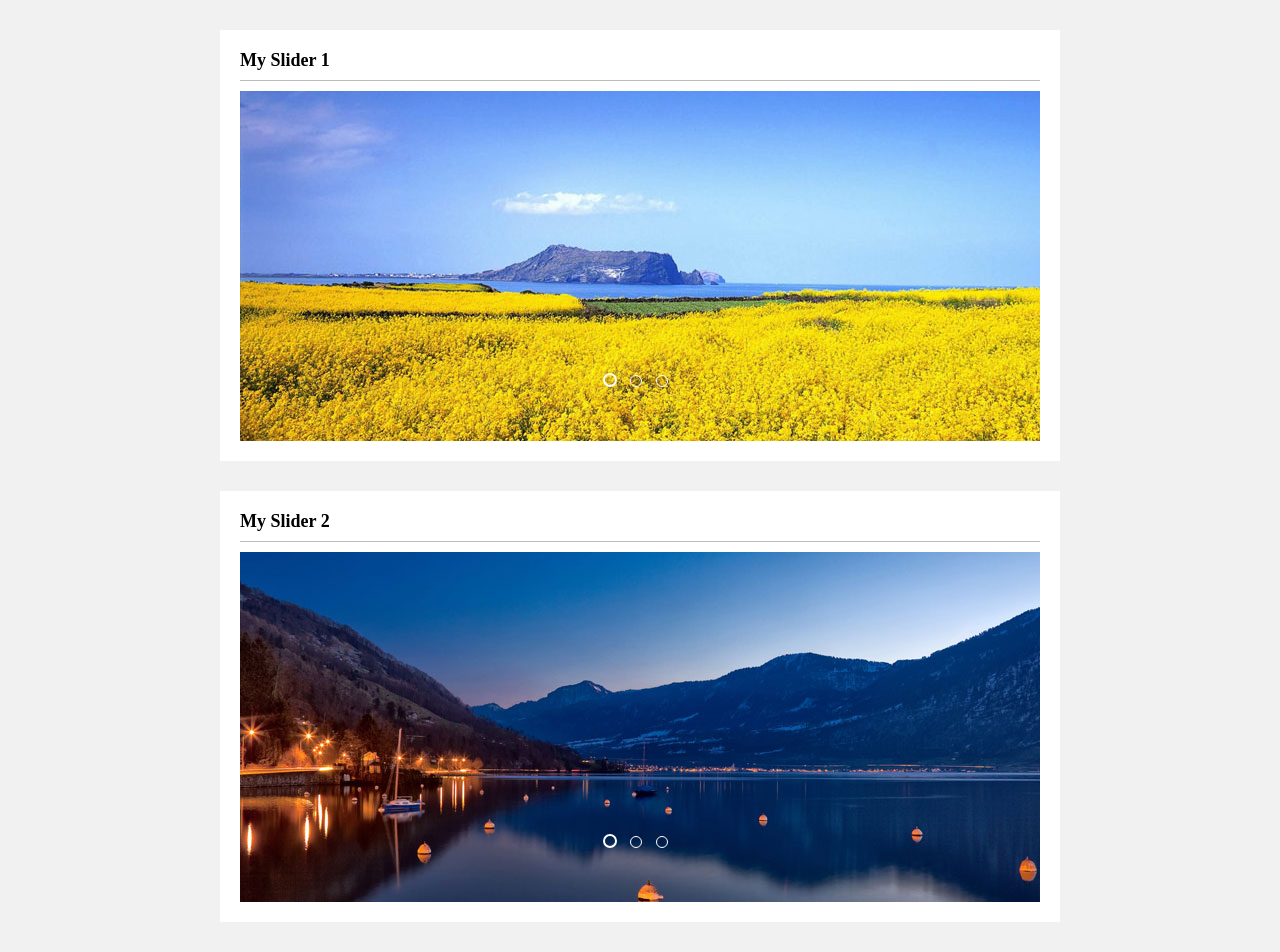
==== task1-slider/index.html @ 1415cfe9 "task1-slider" ====
<!DOCTYPE html>
<html xmlns="http://www.w3.org/1999/xhtml">
<head >
<meta http-equiv="Content-Type" content="text/html; charset=utf-8"/>
<!-- build:css -->
<link href="./css/slider.css" rel="stylesheet" />
<!-- endbuild  -->
<title>我的轮播图</title>
</head>
<body>
    <!--轮播图的盒子one-->
    <div class="box">
       <!-- 头部标题-->
        <div class="box-header">
            <h4>My  Slider 1</h4>
        </div>
      <!-- 轮播的内容-->
        <div class="box-content">
            <div class="slider" id="slider1">
                <!--  轮播图按钮-->
               <ul class="slider-indicators">
                    <li class="active "></li>
                    <li></li>
                    <li></li>
                </ul>
             <!-- 轮播图内容-->
               <div role="listbox" class="slider-items">
                <div class="item slideactive">
                    <img src="./img/3.jpg" /></div>
                <div class="item">
                    <img src="./img/2.jpg" /></div>
                <div class="item">
                    <img src="./img/1.jpg" /></div>
            </div>
            <span class="slider-control prev"><i class="iconfont">&#xe64e;</i></span>
            <span class="slider-control next"><i class="iconfont">&#xe651;</i></span>
           </div>
           <!-- 左右选择按钮-->
        </div>
        <!--底部内容-->
      <!--  <div class="box-footer"></div>-->
    </div>

    <!--轮播图的盒子two-->
    <div class="box">
       <!-- 头部标题-->
        <div class="box-header">
            <h4>My  Slider 2</h4>
        </div>
      <!-- 轮播的内容-->
        <div class="box-content">
            <div class="slider" id="slider2">
                <!--  轮播图按钮-->
               <ul class="slider-indicators">
                    <li class="active "></li>
                    <li></li>
                    <li></li>
                </ul>
             <!-- 轮播图内容-->
               <div role="listbox" class="slider-items">
                <div class="item slideactive">
                    <img src="./img/6.jpg" /></div>
                <div class="item">
                    <img src="./img/5.jpg" /></div>
                <div class="item">
                    <img src="./img/4.jpg" /></div>
            </div>
            <span class="slider-control prev"><i class="iconfont">&#xe64e;</i></span>
            <span class="slider-control next"><i class="iconfont">&#xe651;</i></span>
           </div>
        </div>
        <!--底部内容-->
      <!--  <div class="box-footer"></div>-->
    </div>
    <!-- build:js -->
    <script src="./js/common.js"></script>
    <script src="./js/slider.js"></script>
   <!-- endbuild  -->
  
    <script type="text/javascript">         
        var slideDiv = DOM("#slider1").dom[0];
        var slider = new Slider(slideDiv, {
            "sliderEffect": "slide",
            "autoSlide": false,
            "slideInterval": 2000
        });
        var slideDiv2 = DOM("#slider2").dom[0];
        var slider2 = new Slider(slideDiv2, {
            "sliderEffect": "fadeout",
            "autoSlide": true,
            "slideInterval": 2000
        });
        // 注意 now,next,prev都为dom对象,xxx.index表示改轮播图的下标索引
        slider.on('willslide', function (now, next) {
            console.info('slider  now:' + now.index + ' next:' + next.index);
        });
        slider.on('didslide', function (now, prev) {
            console.info('slider  now:' + now.index + ' prev:' + prev.index);
        });

    </script>
</body>
</html>
---- task1-slider/css/slider.css ----
﻿* {
    margin: 0;
    padding: 0;
}

body {
    background-color: #F1F1F1;
    font-family: 'Microsoft YaHei';
    font-size: 14px;
}

.box {
    margin: 30px auto;
    background-color: #fff;
    padding: 20px;
    width: 800px;
}

.box-header {
    height: 30px;
    border-bottom: 1px solid #BCBCBC;
}

    .box-header h4 {
        font-size: 18px;
        font-family: 'Microsoft YaHei';
        display: inline-block;
        margin-right: 10px;
    }

.box-content {
    margin-top: 10px;
    height:350px;
    text-align: center;
    position: relative;
    overflow: hidden;
}

.slider {
    height: 100%;
    width: 100%;
    text-align: center;
    position: absolute;
    overflow: hidden;
}

ul {
    display: inline-block;
    position: absolute;
    z-index: 50;
    bottom: 50px;
    width: 60%;
    left: 20%;
    text-align: center;
}

li {
    /*list-style: circle;*/
    margin-right: 10px;
    display: inline-block;
    height: 10px;
    width: 10px;
    cursor: pointer;
    background-color: rgba(0,0,0,0);
    border: 1px solid #fff;
    border-radius: 10px;
    -webkit-transition: border .6s ease-in;
    -o-transition: border .6s ease-in;
    transition: border .6s ease-in;
}

    li.active {
        display: inline-block;
        cursor: pointer;
        background-color: #000\9;
        background-color: rgba(0,0,0,0);
        border: 2px solid #fff;
        border-radius: 10px;
    }

img {
    display: block;
    width: 100%;
    height: 100%;
}

.item {
    display: none;
    -moz-transition-property: left,opacity;
    -moz-transition-duration: .6s;
    -moz-transition-timing-function: ease-in;
    -webkit-transition-property: left,opacity;
    -webkit-transition-duration: .6s;
    -webkit-transition-timing-function: ease-in;
    transition-property: left,opacity;
    transition-duration: .6s;
    transition-timing-function: ease-in;
    filter: alpha(opacity=100);
    -moz-opacity: 1;
    opacity:1;
    position: absolute;
    height: 400px;
    width: 100%;
    height: 100%;
    left: 0px;
}

   .item.slideactive {
        display: inherit !important;
        left:0px;
    }
    .item.slideright {
       left:100%;
       display:block;
    }
     .item.slideleft {
       left:-100%;
       display:block;
    }
    .item.slidemiss {
        left:0px;
       display:none;
    }
    .item.fade_in_before {
       opacity:0;
       -moz-opacity:0;
       filter:alpha(opacity=0);
       display:block;
    }
    .item.fadein {
       opacity:1;
       -moz-opacity:1;
       filter:alpha(opacity=100);
       display:block;
    }
    .item.fadeout {
        opacity:0;
       -moz-opacity:0;
       filter:alpha(opacity=0);
        display:block;
    }
    .item.fade_out_after {
       display:none;
    }
.slider .slider-items {
    height:100%;
    padding:0;
}
   .slider > span {
    position: absolute;
    top: 40%;
    cursor: pointer;
    height: 50px;
    width: 30px;
    line-height: 50px;
    background-color: black;
    vertical-align: central;
    text-align: center;
    display: none;
    filter: alpha(opacity=30); /*IE滤镜，透明度50%*/
    -moz-opacity: 0.3; /*Firefox私有，透明度50%*/
    opacity: 0.3; /*其他，透明度50%*/
}

    .slider > span:first-of-type {
        left: 0px;
    }

    .slider > span:last-child {
        right: 0px;
    }

@font-face {
    font-family: 'iconfont';
    src: url('../iconfont/iconfont.eot'); /* IE9*/
    src: url('../iconfont/iconfont.eot?#iefix') format('embedded-opentype'), /* IE6-IE8 */
    url('../iconfont/iconfont.woff') format('woff'), /* chrome、firefox */
    url('../iconfont/iconfont.ttf') format('truetype'), /* chrome、firefox、opera、Safari, Android, iOS 4.2+*/
    url('../iconfont/iconfont.svg#iconfont') format('svg'); /* iOS 4.1- */
}

.iconfont {
    font-family: "iconfont" !important;
    font-size: 30px;
    font-style: normal;
    -webkit-font-smoothing: antialiased;
    -webkit-text-stroke-width: 0.2px;
    -moz-osx-font-smoothing: grayscale;
    color: white;
    display: inherit;
    opacity: 1;
    filter: alpha(opacity=100);
    -moz-opacity: 1;
}
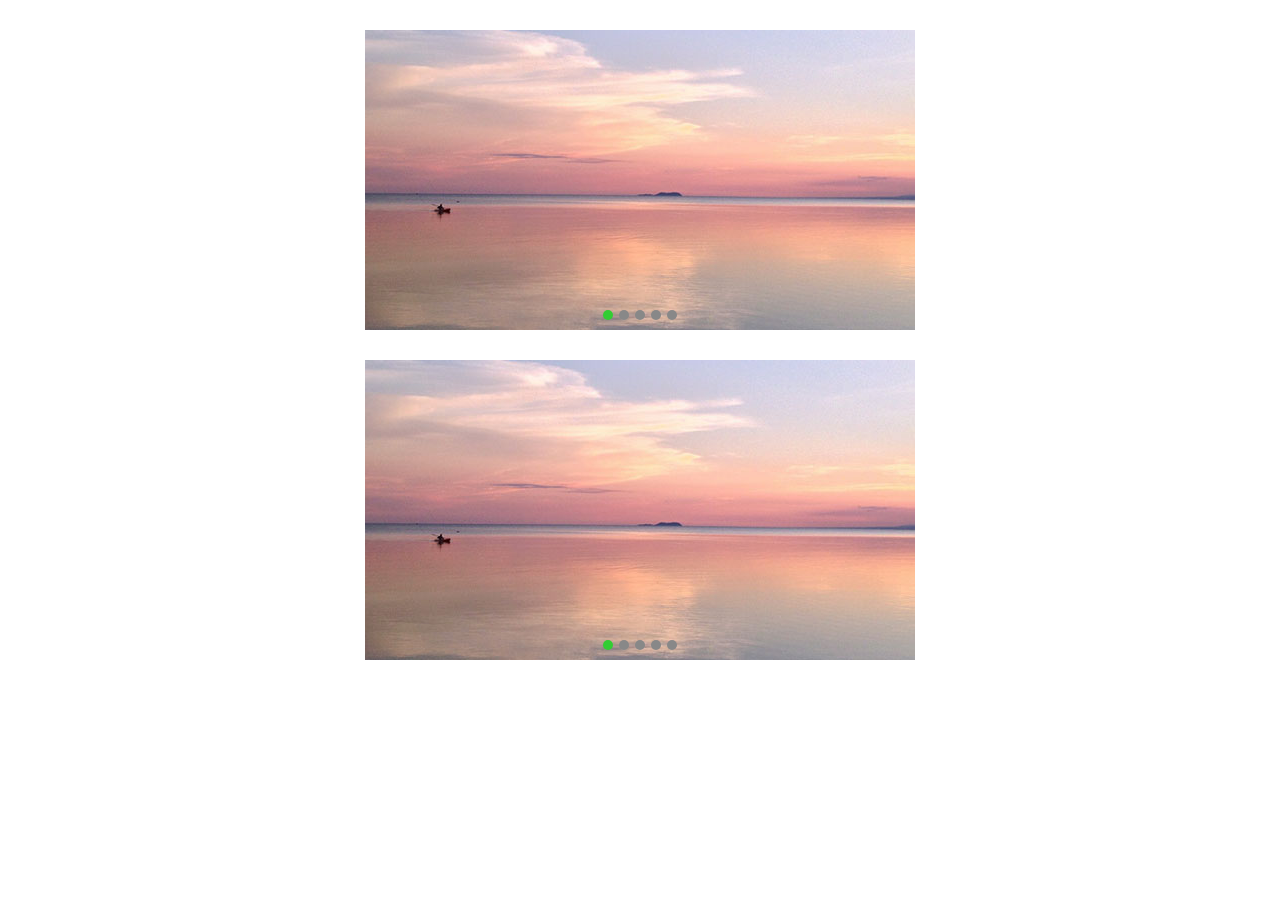
==== commit 9326ba14: "陈浩－提交 陈浩－提交" ====
--- a/task1-slider/index.html
+++ b/task1-slider/index.html
@@ -1,103 +1,50 @@
 <!DOCTYPE html>
-<html xmlns="http://www.w3.org/1999/xhtml">
-<head >
-<meta http-equiv="Content-Type" content="text/html; charset=utf-8"/>
-<!-- build:css -->
-<link href="./css/slider.css" rel="stylesheet" />
-<!-- endbuild  -->
-<title>我的轮播图</title>
+<html lang="en">
+<head>
+    <meta charset="UTF-8">
+    <title>slider</title>
+    <link rel="stylesheet" href="css/slider.css">
 </head>
 <body>
-    <!--轮播图的盒子one-->
-    <div class="box">
-       <!-- 头部标题-->
-        <div class="box-header">
-            <h4>My  Slider 1</h4>
-        </div>
-      <!-- 轮播的内容-->
-        <div class="box-content">
-            <div class="slider" id="slider1">
-                <!--  轮播图按钮-->
-               <ul class="slider-indicators">
-                    <li class="active "></li>
-                    <li></li>
-                    <li></li>
-                </ul>
-             <!-- 轮播图内容-->
-               <div role="listbox" class="slider-items">
-                <div class="item slideactive">
-                    <img src="./img/3.jpg" /></div>
-                <div class="item">
-                    <img src="./img/2.jpg" /></div>
-                <div class="item">
-                    <img src="./img/1.jpg" /></div>
-            </div>
-            <span class="slider-control prev"><i class="iconfont">&#xe64e;</i></span>
-            <span class="slider-control next"><i class="iconfont">&#xe651;</i></span>
-           </div>
-           <!-- 左右选择按钮-->
-        </div>
-        <!--底部内容-->
-      <!--  <div class="box-footer"></div>-->
-    </div>
+<div class="fadeout">
+    <ul class="img">
+        <li><a href="#"><img src="images/1.jpg" alt=""></a></li>
+        <li><a href="#"><img src="images/2.jpg" alt=""></a></li>
+        <li><a href="#"><img src="images/3.jpg" alt=""></a></li>
+        <li><a href="#"><img src="images/4.jpg" alt=""></a></li>
+        <li><a href="#"><img src="images/5.jpg" alt=""></a></li>
+    </ul>
 
-    <!--轮播图的盒子two-->
-    <div class="box">
-       <!-- 头部标题-->
-        <div class="box-header">
-            <h4>My  Slider 2</h4>
-        </div>
-      <!-- 轮播的内容-->
-        <div class="box-content">
-            <div class="slider" id="slider2">
-                <!--  轮播图按钮-->
-               <ul class="slider-indicators">
-                    <li class="active "></li>
-                    <li></li>
-                    <li></li>
-                </ul>
-             <!-- 轮播图内容-->
-               <div role="listbox" class="slider-items">
-                <div class="item slideactive">
-                    <img src="./img/6.jpg" /></div>
-                <div class="item">
-                    <img src="./img/5.jpg" /></div>
-                <div class="item">
-                    <img src="./img/4.jpg" /></div>
-            </div>
-            <span class="slider-control prev"><i class="iconfont">&#xe64e;</i></span>
-            <span class="slider-control next"><i class="iconfont">&#xe651;</i></span>
-           </div>
-        </div>
-        <!--底部内容-->
-      <!--  <div class="box-footer"></div>-->
-    </div>
-    <!-- build:js -->
-    <script src="./js/common.js"></script>
-    <script src="./js/slider.js"></script>
-   <!-- endbuild  -->
-  
-    <script type="text/javascript">         
-        var slideDiv = DOM("#slider1").dom[0];
-        var slider = new Slider(slideDiv, {
-            "sliderEffect": "slide",
-            "autoSlide": false,
-            "slideInterval": 2000
-        });
-        var slideDiv2 = DOM("#slider2").dom[0];
-        var slider2 = new Slider(slideDiv2, {
-            "sliderEffect": "fadeout",
-            "autoSlide": true,
-            "slideInterval": 2000
-        });
-        // 注意 now,next,prev都为dom对象,xxx.index表示改轮播图的下标索引
-        slider.on('willslide', function (now, next) {
-            console.info('slider  now:' + now.index + ' next:' + next.index);
-        });
-        slider.on('didslide', function (now, prev) {
-            console.info('slider  now:' + now.index + ' prev:' + prev.index);
-        });
 
-    </script>
+    <ul class="num">
+
+    </ul>
+
+    <div class="left btn"><</div>
+    <div class="right btn">></div>
+
+
+</div>
+
+
+<div class="slide">
+    <ul class="img">
+        <li><a href="#"><img src="images/1.jpg" alt=""></a></li>
+        <li><a href="#"><img src="images/2.jpg" alt=""></a></li>
+        <li><a href="#"><img src="images/3.jpg" alt=""></a></li>
+        <li><a href="#"><img src="images/4.jpg" alt=""></a></li>
+        <li><a href="#"><img src="images/5.jpg" alt=""></a></li>
+    </ul>
+
+    <ul class="num">
+    </ul>
+
+    <div class="left btn"><</div>
+    <div class="right btn">></div>
+
+</div>
+
+<script type="text/javascript" src="js/jquery-1.12.1.min.js"></script>
+<script type="text/javascript" src="js/slider.js"></script>
 </body>
-</html>
+</html>
--- a/task1-slider/css/slider.css
+++ b/task1-slider/css/slider.css
@@ -1,194 +1,94 @@
-﻿* {
-    margin: 0;
-    padding: 0;
+* {
+     padding: 0;
+     margin: 0;
+     list-style: none;
+ }
+
+ul {
+    list-style: none;
 }
 
-body {
-    background-color: #F1F1F1;
-    font-family: 'Microsoft YaHei';
-    font-size: 14px;
-}
-
-.box {
+.fadeout, .slide {
+    width: 550px;
+    height: 300px;
+    position: relative;
     margin: 30px auto;
-    background-color: #fff;
-    padding: 20px;
-    width: 800px;
-}
-
-.box-header {
-    height: 30px;
-    border-bottom: 1px solid #BCBCBC;
-}
-
-    .box-header h4 {
-        font-size: 18px;
-        font-family: 'Microsoft YaHei';
-        display: inline-block;
-        margin-right: 10px;
-    }
-
-.box-content {
-    margin-top: 10px;
-    height:350px;
-    text-align: center;
-    position: relative;
     overflow: hidden;
 }
 
-.slider {
-    height: 100%;
+.fadeout .num, .slide .num {
+    position: absolute;
     width: 100%;
+    bottom: 10px;
+    left: 0;
     text-align: center;
-    position: absolute;
-    overflow: hidden;
+    font-size: 0px;
 }
 
-ul {
+.fadeout .num li, .slide .num li {
+    width: 10px;
+    height: 10px;
+    background: #888;
+    border-radius: 50%;
     display: inline-block;
-    position: absolute;
-    z-index: 50;
-    bottom: 50px;
-    width: 60%;
-    left: 20%;
-    text-align: center;
+    margin: 0 3px;
+    cursor: pointer;
 }
 
-li {
-    /*list-style: circle;*/
-    margin-right: 10px;
-    display: inline-block;
-    height: 10px;
-    width: 10px;
+.fadeout .btn,.slide .btn {
+    width: 30px;
+    height: 50px;
+    background: rgba(0, 0, 0, 0.5);
+    position: absolute;
+    top: 50%;
+    margin-top: -25px;
     cursor: pointer;
-    background-color: rgba(0,0,0,0);
-    border: 1px solid #fff;
-    border-radius: 10px;
-    -webkit-transition: border .6s ease-in;
-    -o-transition: border .6s ease-in;
-    transition: border .6s ease-in;
+    text-align: center;
+    line-height: 50px;
+    color: #fff;
+    display: none;
 }
 
-    li.active {
-        display: inline-block;
-        cursor: pointer;
-        background-color: #000\9;
-        background-color: rgba(0,0,0,0);
-        border: 2px solid #fff;
-        border-radius: 10px;
-    }
-
-img {
+.fadeout:hover .btn, .slide:hover .btn {
     display: block;
-    width: 100%;
-    height: 100%;
 }
 
-.item {
-    display: none;
-    -moz-transition-property: left,opacity;
-    -moz-transition-duration: .6s;
-    -moz-transition-timing-function: ease-in;
-    -webkit-transition-property: left,opacity;
-    -webkit-transition-duration: .6s;
-    -webkit-transition-timing-function: ease-in;
-    transition-property: left,opacity;
-    transition-duration: .6s;
-    transition-timing-function: ease-in;
-    filter: alpha(opacity=100);
-    -moz-opacity: 1;
-    opacity:1;
-    position: absolute;
-    height: 400px;
-    width: 100%;
-    height: 100%;
-    left: 0px;
+.fadeout .left, .slide .left {
+    left: 0
 }
 
-   .item.slideactive {
-        display: inherit !important;
-        left:0px;
-    }
-    .item.slideright {
-       left:100%;
-       display:block;
-    }
-     .item.slideleft {
-       left:-100%;
-       display:block;
-    }
-    .item.slidemiss {
-        left:0px;
-       display:none;
-    }
-    .item.fade_in_before {
-       opacity:0;
-       -moz-opacity:0;
-       filter:alpha(opacity=0);
-       display:block;
-    }
-    .item.fadein {
-       opacity:1;
-       -moz-opacity:1;
-       filter:alpha(opacity=100);
-       display:block;
-    }
-    .item.fadeout {
-        opacity:0;
-       -moz-opacity:0;
-       filter:alpha(opacity=0);
-        display:block;
-    }
-    .item.fade_out_after {
-       display:none;
-    }
-.slider .slider-items {
-    height:100%;
-    padding:0;
-}
-   .slider > span {
-    position: absolute;
-    top: 40%;
-    cursor: pointer;
-    height: 50px;
-    width: 30px;
-    line-height: 50px;
-    background-color: black;
-    vertical-align: central;
-    text-align: center;
-    display: none;
-    filter: alpha(opacity=30); /*IE滤镜，透明度50%*/
-    -moz-opacity: 0.3; /*Firefox私有，透明度50%*/
-    opacity: 0.3; /*其他，透明度50%*/
+.fadeout .right, .slide .right {
+    right: 0;
 }
 
-    .slider > span:first-of-type {
-        left: 0px;
-    }
-
-    .slider > span:last-child {
-        right: 0px;
-    }
-
-@font-face {
-    font-family: 'iconfont';
-    src: url('../iconfont/iconfont.eot'); /* IE9*/
-    src: url('../iconfont/iconfont.eot?#iefix') format('embedded-opentype'), /* IE6-IE8 */
-    url('../iconfont/iconfont.woff') format('woff'), /* chrome、firefox */
-    url('../iconfont/iconfont.ttf') format('truetype'), /* chrome、firefox、opera、Safari, Android, iOS 4.2+*/
-    url('../iconfont/iconfont.svg#iconfont') format('svg'); /* iOS 4.1- */
+.fadeout .img li {
+    position: absolute;
+    top: 0;
+    left: 0;
+    display: none;
 }
 
-.iconfont {
-    font-family: "iconfont" !important;
-    font-size: 30px;
-    font-style: normal;
-    -webkit-font-smoothing: antialiased;
-    -webkit-text-stroke-width: 0.2px;
-    -moz-osx-font-smoothing: grayscale;
-    color: white;
-    display: inherit;
-    opacity: 1;
-    filter: alpha(opacity=100);
-    -moz-opacity: 1;
+.fadeout .img li img {
+    width: 550px;
+    height: 300px;
 }
+
+.fadeout .num li.active {
+    background: limegreen;
+}
+
+.slide .img {
+    width: 5000px;
+    position: absolute;
+    left: 0px;
+    top: 0;
+}
+
+.slide .img li {
+    float: left;
+}
+
+.slide .num li.on {
+    background: limegreen;
+}
+
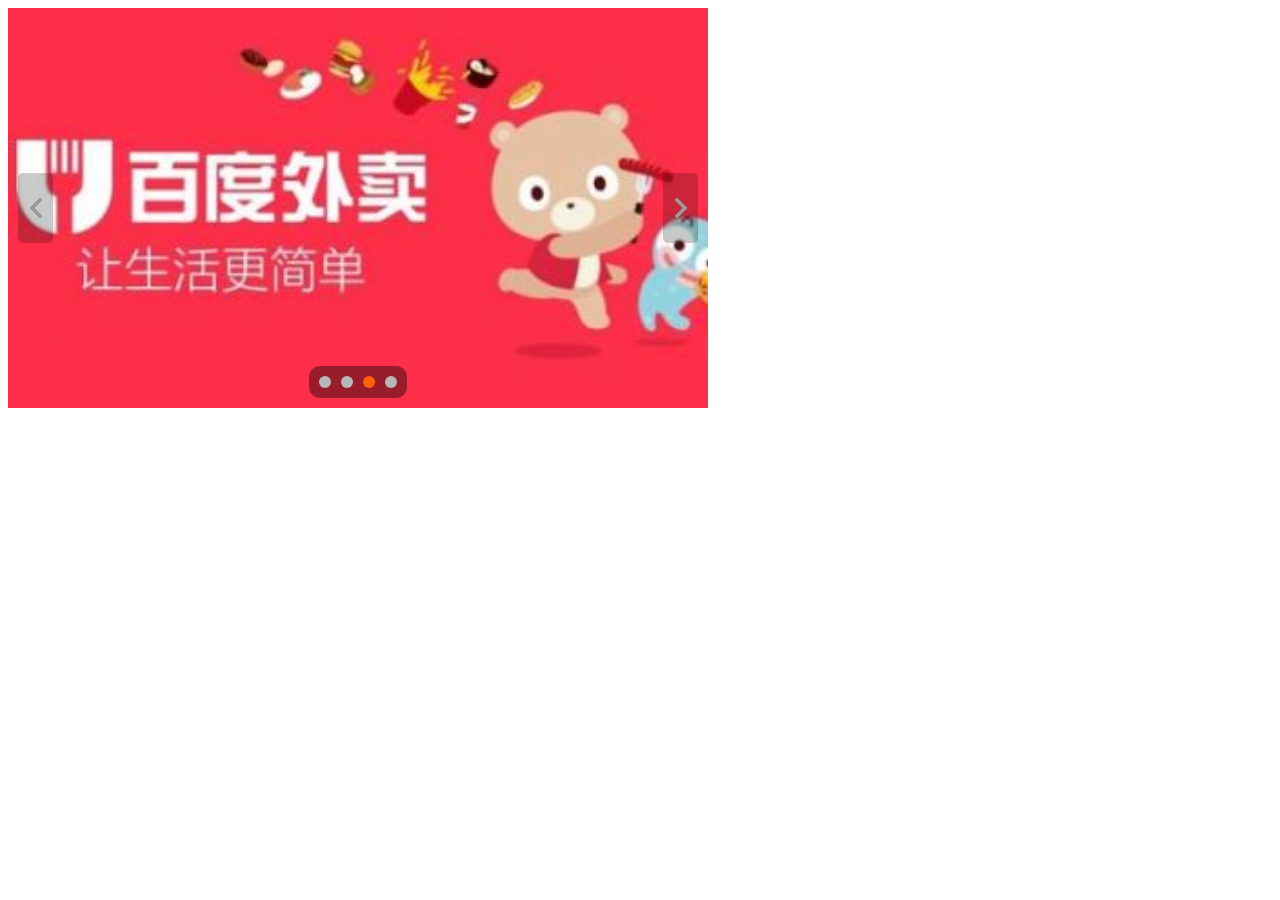
==== commit 8556ccc0: "Task01" ====
--- a/task1-slider/index.html
+++ b/task1-slider/index.html
@@ -1,50 +1,34 @@
 <!DOCTYPE html>
-<html lang="en">
+<html lang="zh-cmn-Hans">
 <head>
-    <meta charset="UTF-8">
-    <title>slider</title>
-    <link rel="stylesheet" href="css/slider.css">
+    <meta charset="utf-8">
+    <title>轮播图组件</title>
+    <link rel="stylesheet" href="src/slider.css">
 </head>
 <body>
-<div class="fadeout">
-    <ul class="img">
-        <li><a href="#"><img src="images/1.jpg" alt=""></a></li>
-        <li><a href="#"><img src="images/2.jpg" alt=""></a></li>
-        <li><a href="#"><img src="images/3.jpg" alt=""></a></li>
-        <li><a href="#"><img src="images/4.jpg" alt=""></a></li>
-        <li><a href="#"><img src="images/5.jpg" alt=""></a></li>
+<div id="test" class="slider_frame">
+    <ul class="slider_container">
+        <li><img src="imges/baidushadu.jpg"></li>
+        <li class="hidden"><img src="imges/ditu.jpg"></li>
+        <li class="hidden"><img src="imges/waimai.jpg"></li>
+        <li class="hidden"><img src="imges/nuomi.jpg"></li>
     </ul>
-
-
-    <ul class="num">
-
-    </ul>
-
-    <div class="left btn"><</div>
-    <div class="right btn">></div>
-
-
+    <a class="slider_change slider_change_previous"></a>
+    <a class="slider_change slider_change_next"></a>
+    <div class="slider_box">
+        <ul>
+            <li class="current_box"></li>
+            <li></li>
+            <li></li>
+            <li></li>
+        </ul>
+    </div>
 </div>
-
-
-<div class="slide">
-    <ul class="img">
-        <li><a href="#"><img src="images/1.jpg" alt=""></a></li>
-        <li><a href="#"><img src="images/2.jpg" alt=""></a></li>
-        <li><a href="#"><img src="images/3.jpg" alt=""></a></li>
-        <li><a href="#"><img src="images/4.jpg" alt=""></a></li>
-        <li><a href="#"><img src="images/5.jpg" alt=""></a></li>
-    </ul>
-
-    <ul class="num">
-    </ul>
-
-    <div class="left btn"><</div>
-    <div class="right btn">></div>
-
-</div>
-
-<script type="text/javascript" src="js/jquery-1.12.1.min.js"></script>
-<script type="text/javascript" src="js/slider.js"></script>
 </body>
+<script src="src/jquery-2.2.3.js"></script>
+<script src="src/slider.js"></script>
+<script>
+    var setActiveSlide=$('#test').createSlide({slideEffect:'fadeout'});
+    setActiveSlide(2);
+</script>
 </html>
--- a/task1-slider/src/slider.css
+++ b/task1-slider/src/slider.css
@@ -0,0 +1,86 @@
+.slider_frame{
+    width:700px;
+    height: 400px;
+    background: pink;
+    position: relative;
+    margin: 0;
+    padding: 0;
+    overflow: hidden;
+}
+.slider_container{
+    list-style: none;
+    margin: 0;
+    padding: 0;
+    width: 100%;
+    height: 100%;
+    overflow: hidden;
+}
+.slider_container li{
+    width: 100%;
+    height: 100%;
+    position: absolute;
+}
+.slider_container img{
+    vertical-align: bottom;
+    width: 100%;
+    height: 100%;
+    object-fit: cover;/*兼容IE代码*/
+}
+/*上一张下一张图标*/
+.slider_change{
+    position: absolute;
+    height: 70px;
+    width: 35px;
+    background-color: rgba(0, 0, 0, .2);
+    top: 50%;
+    margin-top: -35px;
+    border-radius: 5px;
+    background-repeat: no-repeat;
+    background-position: center;
+}
+.slider_change:hover{
+    cursor: pointer;
+    background-color: rgba(0, 0, 0,0.5);
+}
+.slider_change_previous{
+    left: 10px;
+    background-image: url("../imges/left.png");
+}
+.slider_change_next{
+    right: 10px;
+    background-image: url("../imges/right.png");
+}
+/*下面的小圆点*/
+.slider_box{
+    position: absolute;
+    bottom: 10px;
+    display: flex;
+    justify-content: center;
+    width: 100%;
+}
+.slider_box ul{
+    height: 22px;
+    background-color: rgba(0, 0, 0, .4);
+    list-style: none;
+    margin: 0;
+    padding: 5px;
+    border-radius: 11px;
+}
+.slider_box ul li{
+    float: left;
+    height: 12px;
+    width: 12px;
+    background-color: #b7b7b7;
+    margin: 5px;
+    border-radius: 6px;
+}
+.slider_box ul li:hover{
+    background-color: #FF6100;
+    cursor: pointer;
+}
+.slider_box ul li.current_box{
+    background-color: #FF6100;
+}
+.hidden{
+    display: none;
+}
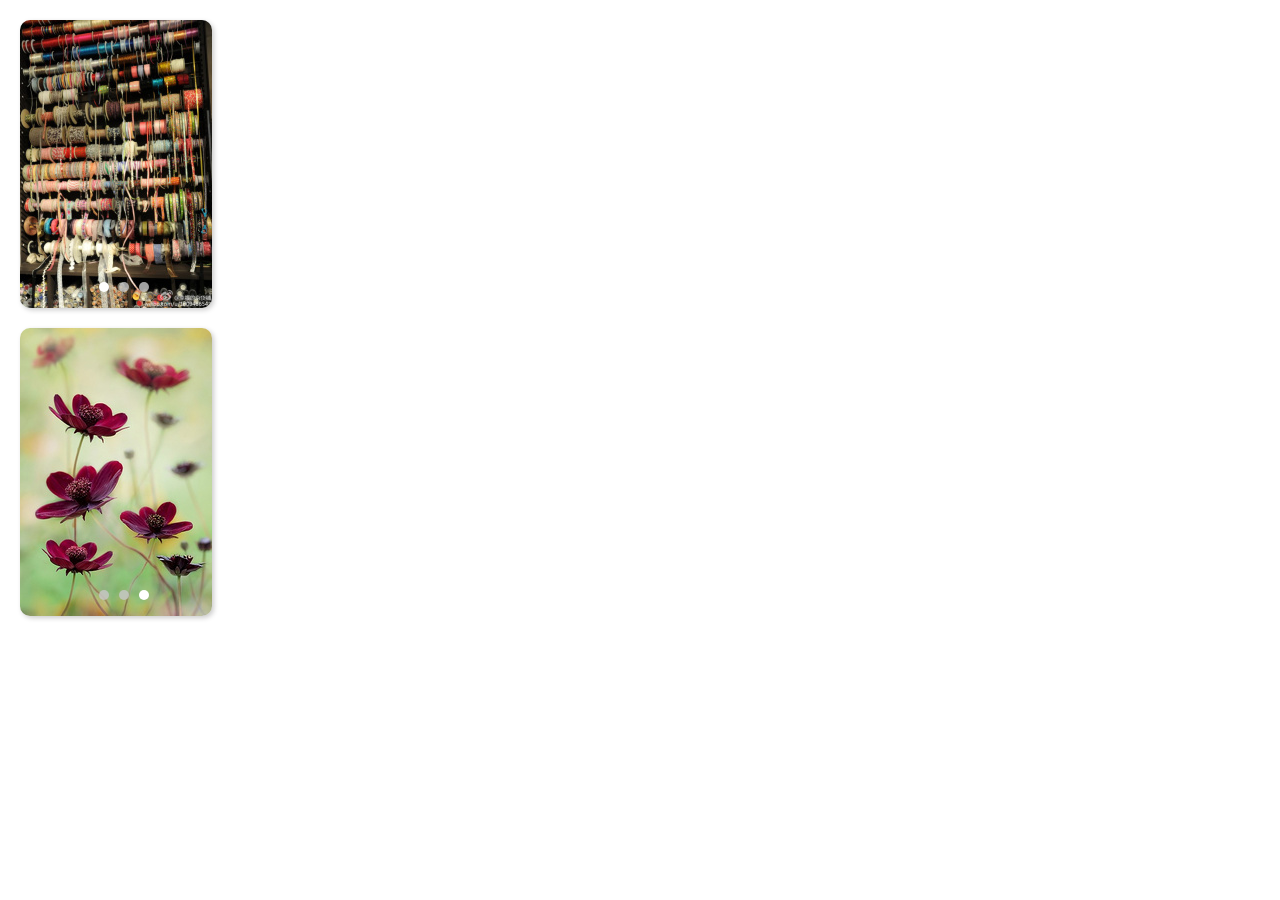
==== commit 633cf447: "slider 林晓冰（7182） 完成slide和fade两种模式的轮播 用chrome测试过" ====
--- a/task1-slider/index.html
+++ b/task1-slider/index.html
@@ -1,34 +1,35 @@
 <!DOCTYPE html>
-<html lang="zh-cmn-Hans">
+<html lang="en">
 <head>
-    <meta charset="utf-8">
-    <title>轮播图组件</title>
-    <link rel="stylesheet" href="src/slider.css">
+    <meta charset="UTF-8">
+    <title>轮播组件测试页面</title>
+    <link href="style.css" type="text/css" rel="stylesheet">
+
 </head>
 <body>
-<div id="test" class="slider_frame">
-    <ul class="slider_container">
-        <li><img src="imges/baidushadu.jpg"></li>
-        <li class="hidden"><img src="imges/ditu.jpg"></li>
-        <li class="hidden"><img src="imges/waimai.jpg"></li>
-        <li class="hidden"><img src="imges/nuomi.jpg"></li>
-    </ul>
-    <a class="slider_change slider_change_previous"></a>
-    <a class="slider_change slider_change_next"></a>
-    <div class="slider_box">
-        <ul>
-            <li class="current_box"></li>
-            <li></li>
-            <li></li>
-            <li></li>
+    <div class="slider">
+        <ul class="icon-group">
+            <li class="icons active"></li>
+            <li class="icons"></li>
+            <li class="icons"></li>
         </ul>
+        <img class="items" src="imgs/P_00.jpg">
+        <img class="items" src="imgs/P_01.jpg">
+        <img class="items" src="imgs/P_02.jpg">
+
     </div>
-</div>
+
+    <div class="slider">
+        <ul class="icon-group">
+            <li class="icons active"></li>
+            <li class="icons"></li>
+            <li class="icons"></li>
+        </ul>
+        <img class="items" src="imgs/P_00.jpg">
+        <img class="items" src="imgs/P_01.jpg">
+        <img class="items" src="imgs/P_02.jpg">
+
+    </div>
+<script src="slide.js"></script>
 </body>
-<script src="src/jquery-2.2.3.js"></script>
-<script src="src/slider.js"></script>
-<script>
-    var setActiveSlide=$('#test').createSlide({slideEffect:'fadeout'});
-    setActiveSlide(2);
-</script>
 </html>
--- a/task1-slider/style.css
+++ b/task1-slider/style.css
@@ -0,0 +1,93 @@
+*{
+    margin: 0px;
+    padding: 0px;
+}
+
+.slider{
+    position: relative;
+    width: 192px;
+    height: 288px;
+    display: flex;
+    left: 0;
+    white-space: nowrap;
+    flex-wrap: nowrap;
+    overflow: hidden;
+    box-shadow: 2px 2px 5px #ccc;
+    border-radius: 10px;
+    margin: 20px;
+
+}
+.items{
+    /*display: block;*/
+    position: relative;
+    left: 0px;
+
+}
+ul,li{
+    list-style: none;
+    display: inline-block;
+}
+.icon-group{
+    /*display: block;*/
+    width: 40px;
+    position: absolute;
+    left:50%;
+    top:90%;
+    transform: translate(-50%);
+    z-index: 999;
+}
+.icons{
+    margin: 3px;
+    height: 10px;
+    width:10px;
+    border-radius: 10px;
+    background-color: rgba(200,200,200,0.8);
+    z-index: 9999;
+
+}
+.active{
+    background-color: rgba(255,255,255,1);
+}
+
+.fadeInOut{
+    position: absolute;
+}
+
+
+
+@-webkit-keyframes fadeOut {
+    0% {
+        opacity:1;
+    }
+
+    100% {
+        opacity: 0;
+    }
+}
+
+
+@-webkit-keyframes fadeIn {
+    0% {
+        opacity: 0; /*初始状态 透明度为0*/
+    }
+    100% {
+        opacity: 1; /*结尾状态 透明度为1*/
+    }
+}
+.fade_out{
+    -webkit-animation-name: fadeOut; /*动画名称*/
+    -webkit-animation-iteration-count: 1; /*动画次数*/
+    -webkit-animation-duration: 2s; /*动画持续时间*/
+    -webkit-animation-fill-mode: forwards;
+    /*-webkit-animation-delay: 0s; !*延迟时间*!*/
+    /*position:absolute;*/
+}
+
+.fade_in{
+    -webkit-animation-name: fadeIn; /*动画名称*/
+    -webkit-animation-duration: 2s; /*动画持续时间*/
+    -webkit-animation-iteration-count: 1; /*动画次数*/
+    /*-webkit-animation-delay: 0s; !*延迟时间*!*/
+    z-index: 99;
+}
+
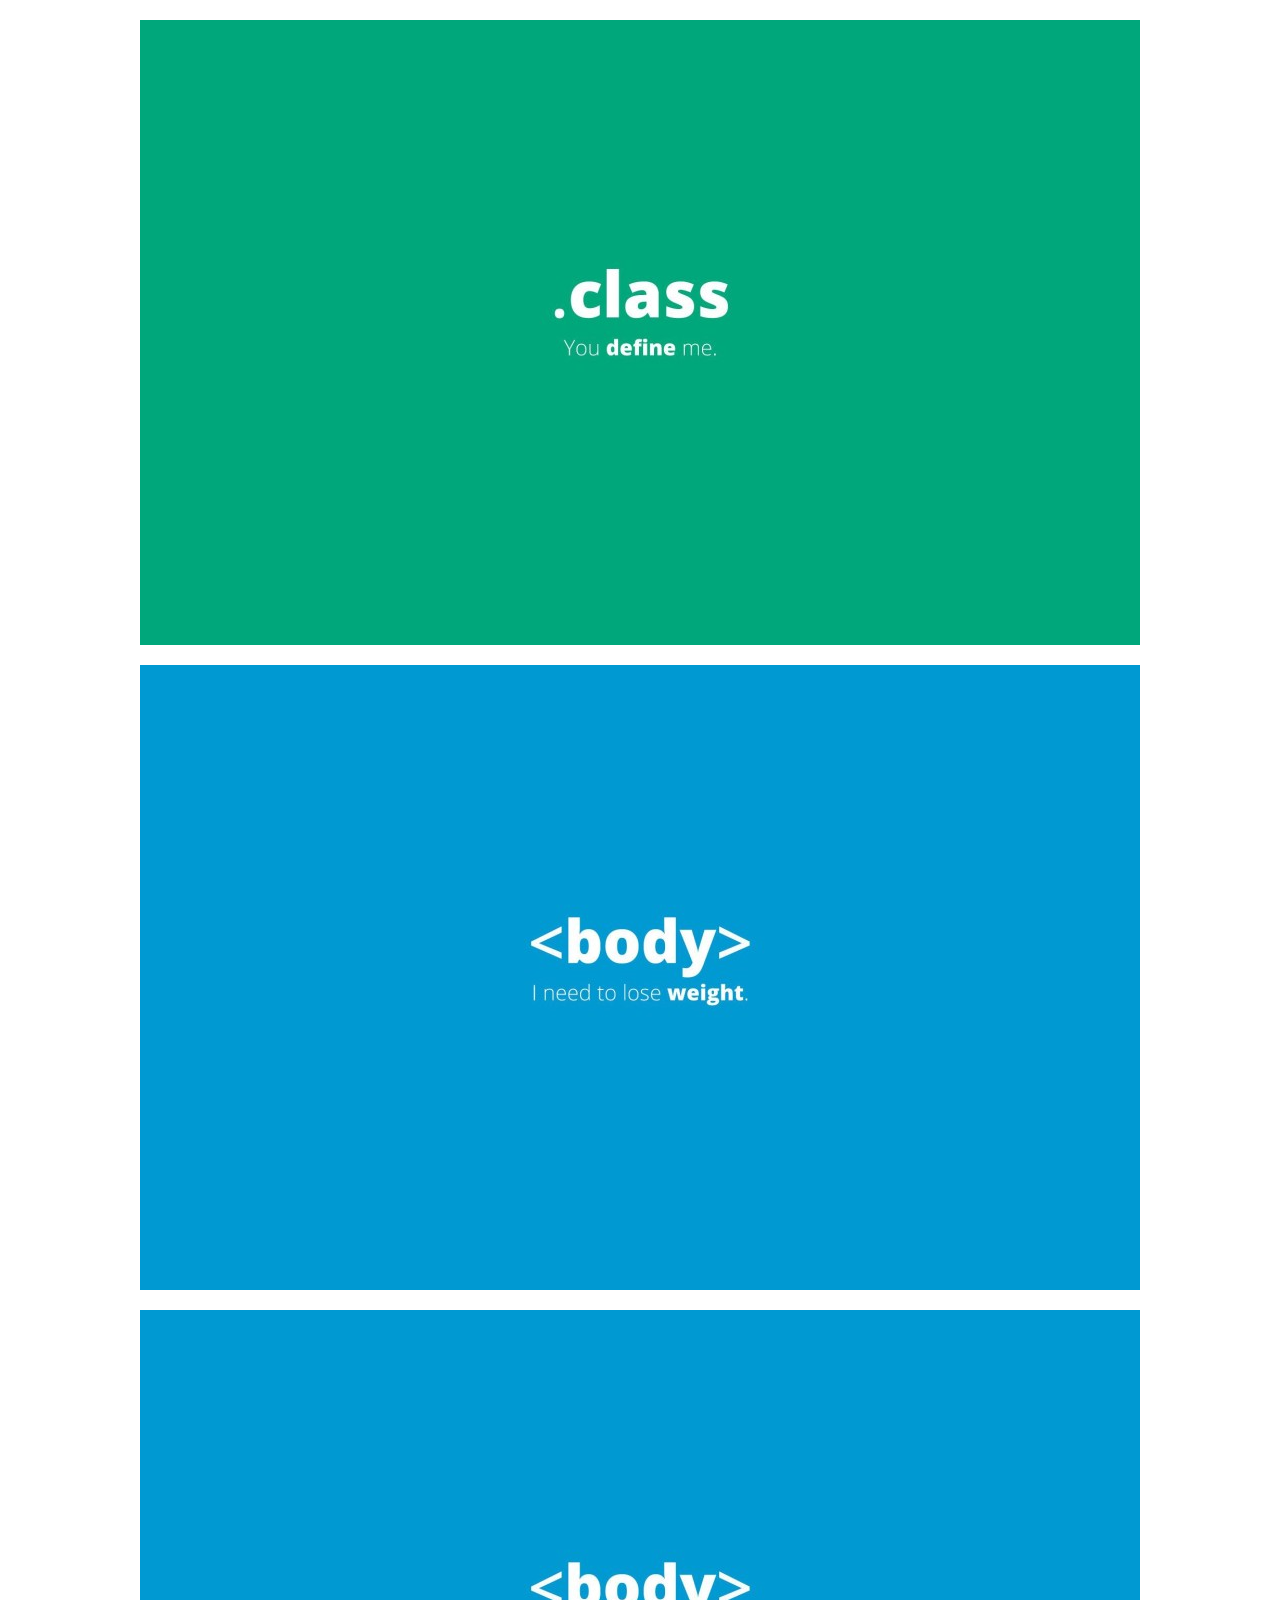
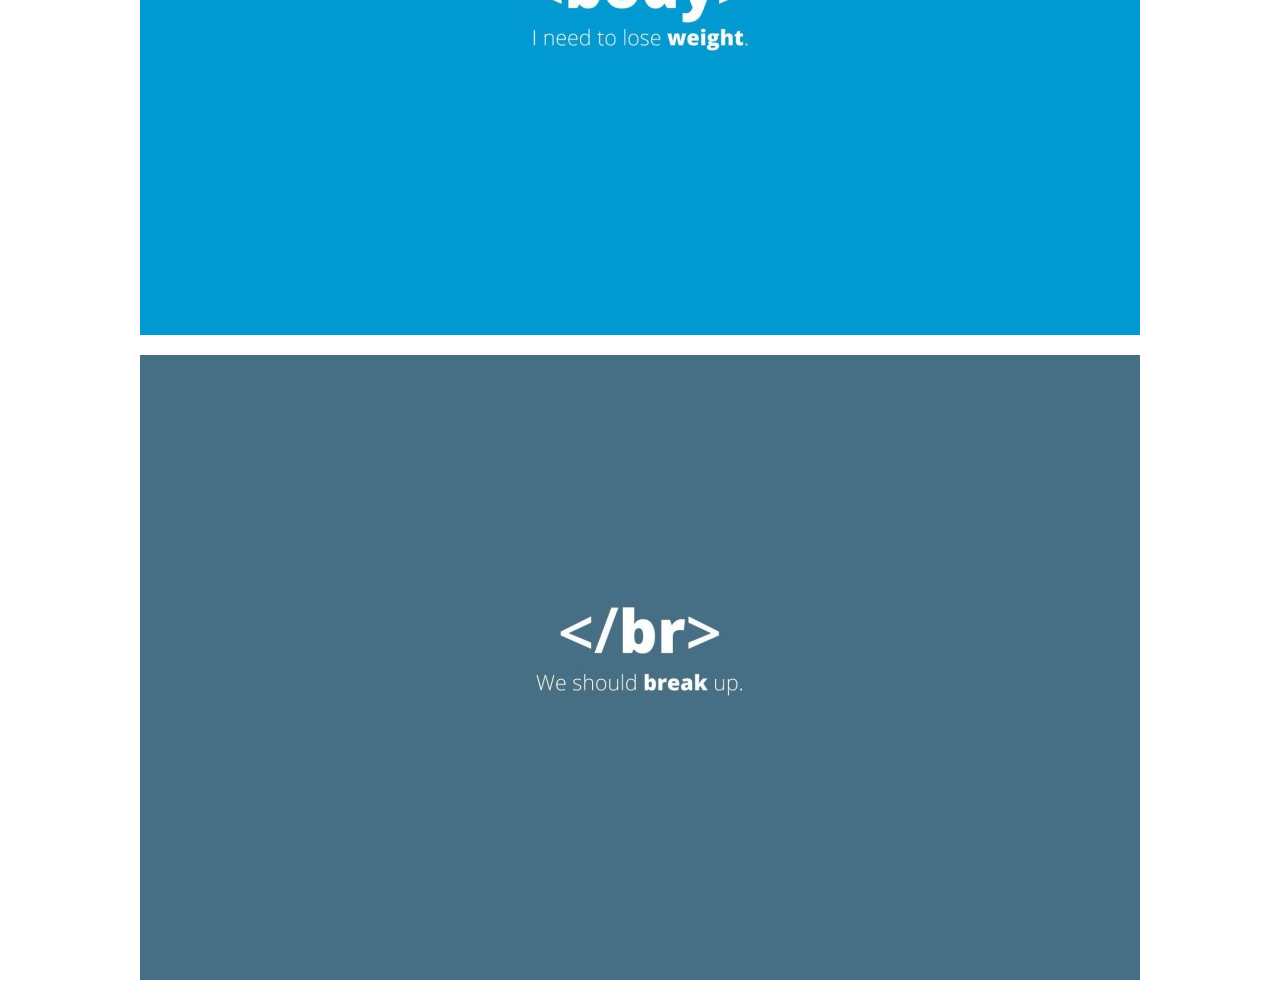
==== commit dacd6305: "Slider task" ====
--- a/task1-slider/index.html
+++ b/task1-slider/index.html
@@ -2,34 +2,113 @@
 <html lang="en">
 <head>
     <meta charset="UTF-8">
-    <title>轮播组件测试页面</title>
-    <link href="style.css" type="text/css" rel="stylesheet">
-
+    <title>jQuery-Slider-example</title>
+    <link href="css.css" rel="stylesheet">
 </head>
 <body>
-    <div class="slider">
-        <ul class="icon-group">
-            <li class="icons active"></li>
-            <li class="icons"></li>
-            <li class="icons"></li>
-        </ul>
-        <img class="items" src="imgs/P_00.jpg">
-        <img class="items" src="imgs/P_01.jpg">
-        <img class="items" src="imgs/P_02.jpg">
 
-    </div>
 
-    <div class="slider">
-        <ul class="icon-group">
-            <li class="icons active"></li>
-            <li class="icons"></li>
-            <li class="icons"></li>
-        </ul>
-        <img class="items" src="imgs/P_00.jpg">
-        <img class="items" src="imgs/P_01.jpg">
-        <img class="items" src="imgs/P_02.jpg">
+<!--图片轮播-->
+<section id="slider1">
+    <a class="prev" href="javascript:;"><</a>
+    <a class="next" href="javascript:;">></a>
+    <img src="../images/1.jpg">
+    <img src="../images/2.jpg">
+    <img src="../images/3.jpg">
+</section>
 
-    </div>
-<script src="slide.js"></script>
+
+
+<section id="slider2">
+    <a class="prev" href="javascript:;"><</a>
+    <a class="next" href="javascript:;">></a>
+    <img src="../images/1.jpg">
+    <img src="../images/2.jpg">
+    <img src="../images/3.jpg">
+    <img src="../images/4.jpg">
+    <img src="../images/4.jpg">
+</section>
+
+
+
+<section id="slider3">
+    <a class="prev" href="javascript:;"><</a>
+    <a class="next" href="javascript:;">></a>
+    <img src="../images/1.jpg">
+    <img src="../images/2.jpg">
+    <img src="../images/3.jpg">
+    <img src="../images/4.jpg">
+</section>
+
+
+<section id="slider4">
+    <a class="prev" href="javascript:;"><</a>
+    <a class="next" href="javascript:;">></a>
+    <img src="../images/1.jpg">
+    <img src="../images/2.jpg">
+    <img src="../images/3.jpg">
+    <img src="../images/4.jpg">
+    <img src="../images/4.jpg">
+</section>
+
+<script src="../lib/jquery-3.0.0.min.js"></script>
+<script src="slider.js"></script>
+<script>
+    $(function(){
+        $('#slider1').setActiveSlide(1,{
+            slideEffect : 'fadeout',
+            slideInterval: 1000,
+            sliderWillSlide:function(now,next){
+                console.log("Before sliding index now is " + now);
+                console.log("Before sliding index next is " + next);
+            },
+            sliderDidSlide: function(now,prev){
+                console.log("After sliding index now is " + now);
+                console.log("After sliding index prev is " + prev);
+            }
+
+        });
+
+        $('#slider2').setActiveSlide(3,{
+            slideInterval: 2000,
+            sliderWillSlide:function(now,next){
+                console.log("Before sliding index now is " + now);
+                console.log("Before sliding index next is " + next);
+            },
+            sliderDidSlide: function(now,prev){
+                console.log("After sliding index now is " + now);
+                console.log("After sliding index prev is " + prev);
+            }
+        });
+
+        $('#slider3').setActiveSlide(2,{
+            autoSlide : false,
+            sliderWillSlide:function(now,next){
+                console.log("Before sliding index now is " + now);
+                console.log("Before sliding index next is " + next);
+            },
+            sliderDidSlide: function(now,prev){
+                console.log("After sliding index now is " + now);
+                console.log("After sliding index prev is " + prev);
+            }
+
+        });
+
+        $('#slider4').setActiveSlide(4,{
+            slideEffect : 'fadeout',
+            autoSlide : false,
+            sliderWillSlide:function(now,next){
+                console.log("Before sliding index now is " + now);
+                console.log("Before sliding index next is " + next);
+            },
+            sliderDidSlide: function(now,prev){
+                console.log("After sliding index now is " + now);
+                console.log("After sliding index prev is " + prev);
+            }
+
+        });
+
+    })
+</script>
 </body>
 </html>
--- a/task1-slider/css.css
+++ b/task1-slider/css.css
@@ -0,0 +1,38 @@
+section{
+    display: flex;
+    display: -webkit-flex;
+    width: 1000px;
+    overflow: hidden;
+    margin: 20px auto;
+    position: relative;
+}
+section img{
+    position: relative;
+    left : 0;
+}
+section a{
+    z-index:1000;
+    width:40px;
+    height:40px;
+    position:absolute;
+    text-align:center;
+    text-decoration:none;
+    line-height:40px;
+    font-size:30px;
+    font-weight:bold;
+    filter:alpha(opacity:60);
+    opacity:0.6;
+    top:280px;
+    color:#fff;
+    background-color: #333;
+    display: none;
+}
+section:hover>a{
+    display: block;
+}
+.prev{
+    left:6px;
+}
+.next{
+    right:6px;
+}
